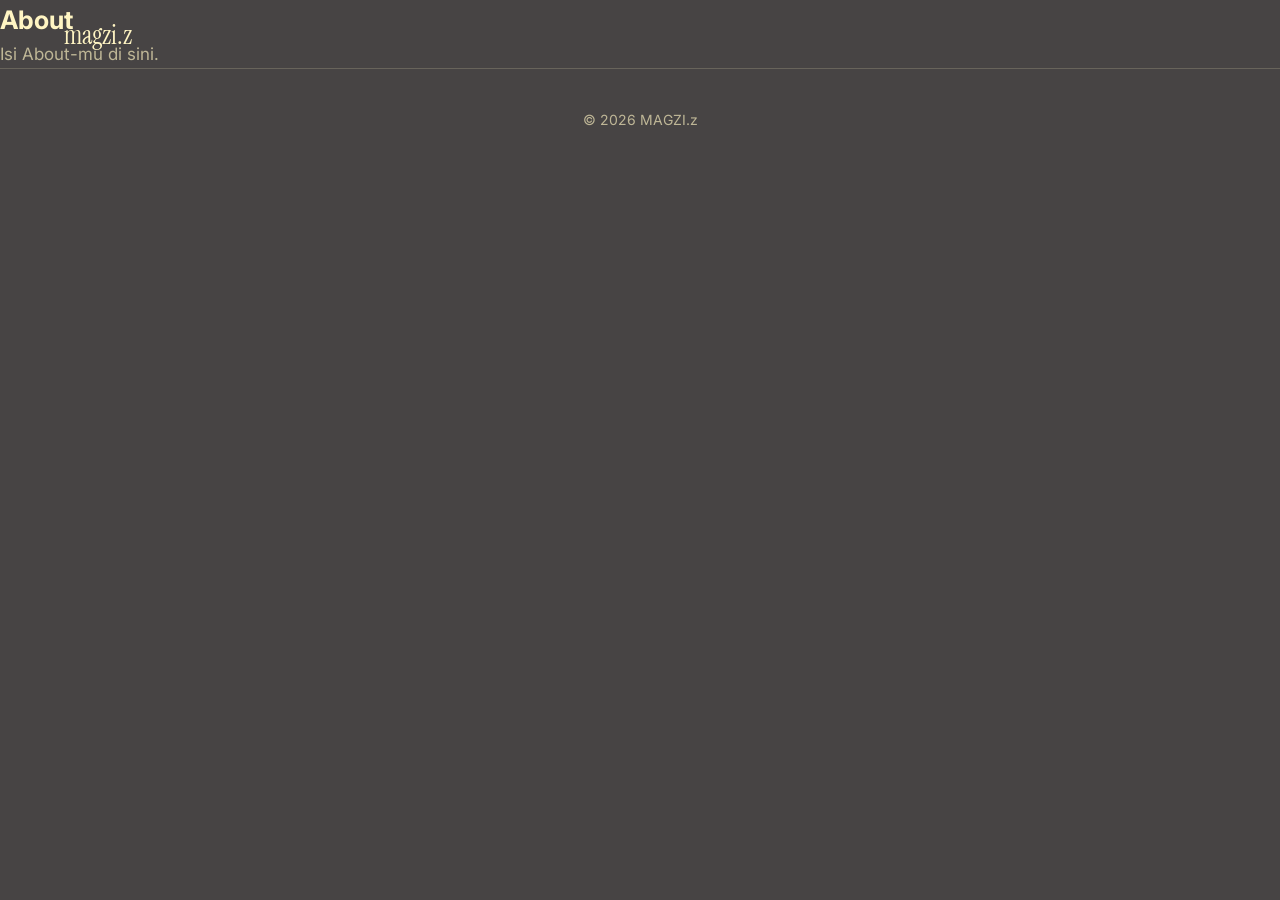
==== about.html @ 70cdfa15 "Create about.html" ====
<!DOCTYPE html>
<html lang="en">
<head>
  <meta charset="UTF-8">
  <meta name="viewport" content="width=device-width, initial-scale=1.0">
  <title>About | magzi.z</title>

  <link rel="preconnect" href="https://fonts.googleapis.com">
  <link rel="preconnect" href="https://fonts.gstatic.com" crossorigin>
  <link href="https://fonts.googleapis.com/css2?family=Instrument+Serif&family=Inter:wght@400;500&display=swap" rel="stylesheet">
  <link rel="stylesheet" href="style.css">
</head>
<body>

  <header class="site-header">
    <button class="logo" id="menu-toggle" aria-expanded="false" aria-controls="site-menu">magzi.z</button>
    <nav class="menu" id="site-menu">
      <a href="index.html">Home</a>
      <a href="about.html">About</a>
      <a href="projects.html">Projects</a>
      <a href="contact.html">Contact</a>
    </nav>
  </header>

  <main class="page">
    <h2>About</h2>
    <p class="about-text">Isi About-mu di sini.</p>
  </main>

  <footer>&copy; 2026 MAGZI.z</footer>

  <script src="script.js"></script>
</body>
</html>
---- style.css ----
:root {
      --bg: #474444;
      --text: #FFF5C3;
      --muted: rgba(255, 245, 195, 0.65);
      --line: rgba(255, 245, 195, 0.18);
      --placeholder: #3b3939;
      --serif: 'Instrument Serif', Georgia, serif;
      --sans: 'Inter', Arial, sans-serif;
    }

    * { box-sizing: border-box; margin: 0; padding: 0; }

    html {
      scroll-behavior: smooth;
      scroll-padding-top: 80px;
    }
    @media (prefers-reduced-motion: reduce) {
      html { scroll-behavior: auto; }
    }

    body {
      background: var(--bg);
      color: var(--text);
      font-family: var(--sans);
      font-size: 17px;
      line-height: 1.6;
    }

    a { color: inherit; }
    a:focus-visible { outline: 2px solid var(--text); outline-offset: 4px; }

    /* ---------- Header (menempel di atas) ---------- */
   .site-header {
  position: fixed;
  top: 0;
  left: 0;
  right: 0;
  z-index: 100;
  padding: 18px 5vw;
  background: none;
  pointer-events: none;
}
.site-header .logo,
.site-header .menu {
  pointer-events: auto;
}
   .logo {
  background: none;
  border: none;
  color: inherit;
  font-family: var(--serif);
  font-size: 26px;
  cursor: pointer;
  padding: 0;
}

.menu {
  position: absolute;
  top: 100%;
  left: 5vw;
  min-width: 200px;
  display: flex;
  flex-direction: column;
  padding: 12px 0;
  background: var(--bg);
  border: 1px solid var(--line);
  border-radius: 4px;
  opacity: 0;
  visibility: hidden;
  transform: translateY(-8px);
  transition: opacity 0.2s ease, transform 0.2s ease, visibility 0.2s;
}
.menu.open {
  opacity: 1;
  visibility: visible;
  transform: translateY(0);
}
.menu a {
  padding: 10px 24px;
  font-family: var(--serif);
  font-size: 24px;
  text-decoration: none;
  opacity: 0.75;
}
.menu a:hover { opacity: 1; }

    /* ---------- Hero layar penuh ---------- */
    .hero {
      position: relative;
      overflow: hidden;
      min-height: 100vh;
      min-height: 100svh;
      display: flex;
      align-items: center;
      padding: 0 5vw;
    }
    .hero-text {
      position: relative;
      z-index: 2;
    }
    .hero h1 {
      font-family: var(--serif);
      font-weight: 400;
      font-size: clamp(52px, 9vw, 128px);
      line-height: 1;
      letter-spacing: 1px;
    }
    .hero p {
      margin-top: 20px;
      max-width: 380px;
      color: var(--muted);
    }

    /* Foto rasio 3:4, memudar ke kiri dan ke bawah */
    .hero-img {
      position: absolute;
      top: 0;
      right: 0;
      bottom: 0;
      height: 100%;
      width: auto;
      max-width: 70%;
      aspect-ratio: 3 / 4;
      object-fit: cover;
      z-index: 1;
      -webkit-mask-image: linear-gradient(to right, transparent 0%, black 50%),
                          linear-gradient(to bottom, black 80%, transparent 100%);
      -webkit-mask-composite: source-in;
      mask-image: linear-gradient(to right, transparent 0%, black 50%),
                  linear-gradient(to bottom, black 80%, transparent 100%);
      mask-composite: intersect;
    }

    /* ---------- Section umum ---------- */
    section.block {
      padding: 100px 5vw;
      border-top: 1px solid var(--line);
    }
    section.block h2 {
      font-family: var(--serif);
      font-weight: 400;
      font-size: clamp(36px, 5vw, 56px);
      line-height: 1.1;
      margin-bottom: 36px;
    }

    /* ---------- About ---------- */
    .about-text {
      max-width: 60ch;
      color: var(--muted);
    }

    /* ---------- Projects: 3 per baris ---------- */
    .grid {
      display: grid;
      grid-template-columns: repeat(3, 1fr);
      gap: 28px;
    }
    .card .thumb {
      display: block;
      width: 100%;
      aspect-ratio: 3 / 4;
      object-fit: cover;
      object-position: center;   /* geser fokus foto di sini, mis. top / 30% 70% */
      background: var(--placeholder);
      border-radius: 4px;
    }
    .card h3 {
      font-family: var(--serif);
      font-weight: 400;
      font-size: 24px;
      margin-top: 14px;
    }
    .card span {
      color: var(--muted);
      font-size: 14px;
    }

    /* ---------- Contact ---------- */
    .contact-link {
      font-family: var(--serif);
      font-size: clamp(26px, 4vw, 44px);
      text-decoration: none;
      border-bottom: 1px solid var(--line);
    }
    .contact-link:hover { border-bottom-color: var(--text); }

    footer {
      padding: 40px 5vw;
      border-top: 1px solid var(--line);
      color: var(--muted);
      font-size: 14px;
      text-align: center;
    }

    /* ---------- Responsif ---------- */
    @media (max-width: 900px) {
      .grid { grid-template-columns: repeat(2, 1fr); }
    }
    @media (max-width: 700px) {
      .site-header nav a { margin-left: 18px; }
      .hero-img {
        width: 100%;
        max-width: 100%;
        aspect-ratio: auto;
        opacity: 0.3;
      }
      section.block { padding: 72px 5vw; }
    }
    @media (max-width: 600px) {
      .grid { grid-template-columns: 1fr; }
    }
    @media (prefers-reduced-motion: reduce) {
  .menu { transition: none; }
}
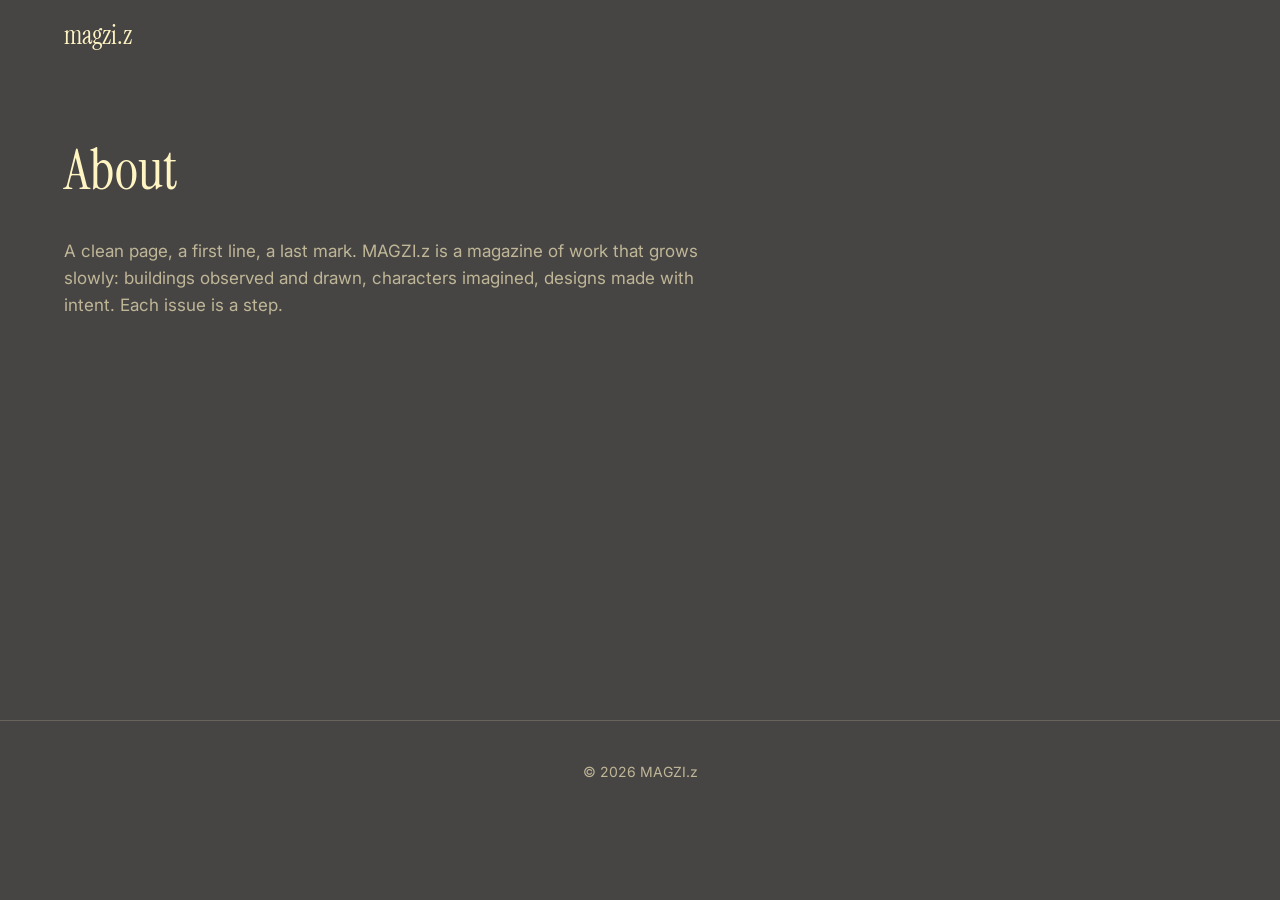
==== commit 33e53702: "Update About section content in about.html" ====
--- a/about.html
+++ b/about.html
@@ -24,7 +24,7 @@
 
   <main class="page">
     <h2>About</h2>
-    <p class="about-text">Isi About-mu di sini.</p>
+    <p class="about-text">A clean page, a first line, a last mark. MAGZI.z is a magazine of work that grows slowly: buildings observed and drawn, characters imagined, designs made with intent. Each issue is a step.</p>
   </main>
 
   <footer>&copy; 2026 MAGZI.z</footer>
--- a/style.css
+++ b/style.css
@@ -213,3 +213,14 @@
     @media (prefers-reduced-motion: reduce) {
   .menu { transition: none; }
 }
+.page {
+  padding: 140px 5vw 100px;
+  min-height: 80vh;
+}
+.page h2 {
+  font-family: var(--serif);
+  font-weight: 400;
+  font-size: clamp(36px, 5vw, 56px);
+  line-height: 1.1;
+  margin-bottom: 36px;
+}
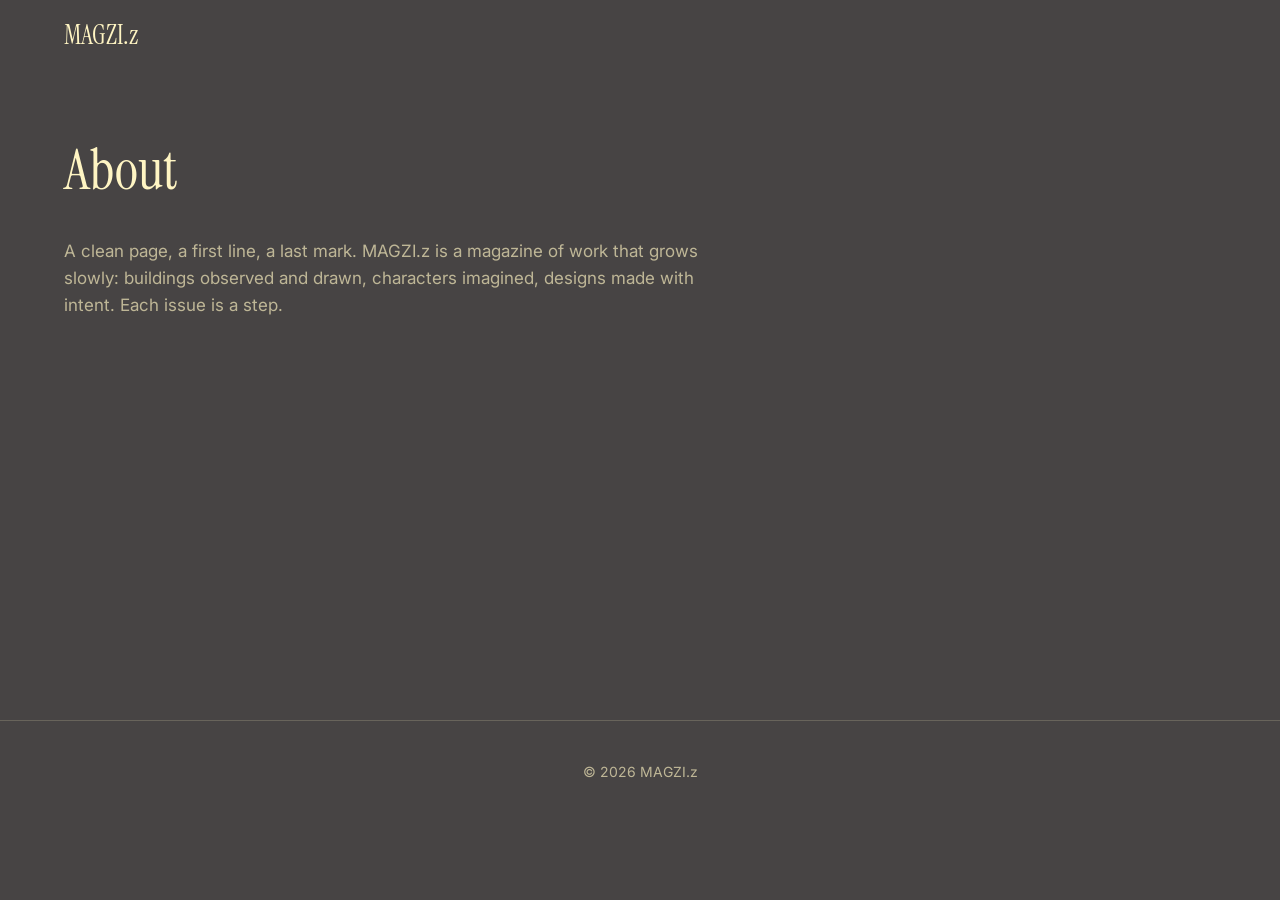
==== commit fb8c4ce6: "Update title and logo text to 'MAGZI.z'" ====
--- a/about.html
+++ b/about.html
@@ -3,7 +3,7 @@
 <head>
   <meta charset="UTF-8">
   <meta name="viewport" content="width=device-width, initial-scale=1.0">
-  <title>About | magzi.z</title>
+  <title>About | MAGZI.z</title>
 
   <link rel="preconnect" href="https://fonts.googleapis.com">
   <link rel="preconnect" href="https://fonts.gstatic.com" crossorigin>
@@ -13,7 +13,7 @@
 <body>
 
   <header class="site-header">
-    <button class="logo" id="menu-toggle" aria-expanded="false" aria-controls="site-menu">magzi.z</button>
+    <button class="logo" id="menu-toggle" aria-expanded="false" aria-controls="site-menu">MAGZI.z</button>
     <nav class="menu" id="site-menu">
       <a href="index.html">Home</a>
       <a href="about.html">About</a>
--- a/style.css
+++ b/style.css
@@ -152,29 +152,40 @@
 
     /* ---------- Projects: 3 per baris ---------- */
     .grid {
-      display: grid;
-      grid-template-columns: repeat(3, 1fr);
-      gap: 28px;
-    }
-    .card .thumb {
-      display: block;
-      width: 100%;
-      aspect-ratio: 3 / 4;
-      object-fit: cover;
-      object-position: center;   /* geser fokus foto di sini, mis. top / 30% 70% */
-      background: var(--placeholder);
-      border-radius: 4px;
-    }
-    .card h3 {
-      font-family: var(--serif);
-      font-weight: 400;
-      font-size: 24px;
-      margin-top: 14px;
-    }
-    .card span {
-      color: var(--muted);
-      font-size: 14px;
-    }
+  display: grid;
+  grid-template-columns: repeat(3, 1fr);
+  gap: 28px;
+}
+
+.card .thumb {
+  display: block;
+  width: 100%;
+  aspect-ratio: 3 / 4;
+  object-fit: cover;
+  object-position: center;
+  background: var(--placeholder);
+  border-radius: 4px;
+}
+
+.card h3 {
+  font-family: var(--serif);
+  font-weight: 400;
+  font-size: 24px;
+  margin-top: 14px;
+}
+
+.card span {
+  color: var(--muted);
+  font-size: 14px;
+}
+
+@media (max-width: 900px) {
+  .grid { grid-template-columns: repeat(2, 1fr); }
+}
+
+@media (max-width: 600px) {
+  .grid { grid-template-columns: 1fr; }
+}
 
     /* ---------- Contact ---------- */
     .contact-link {
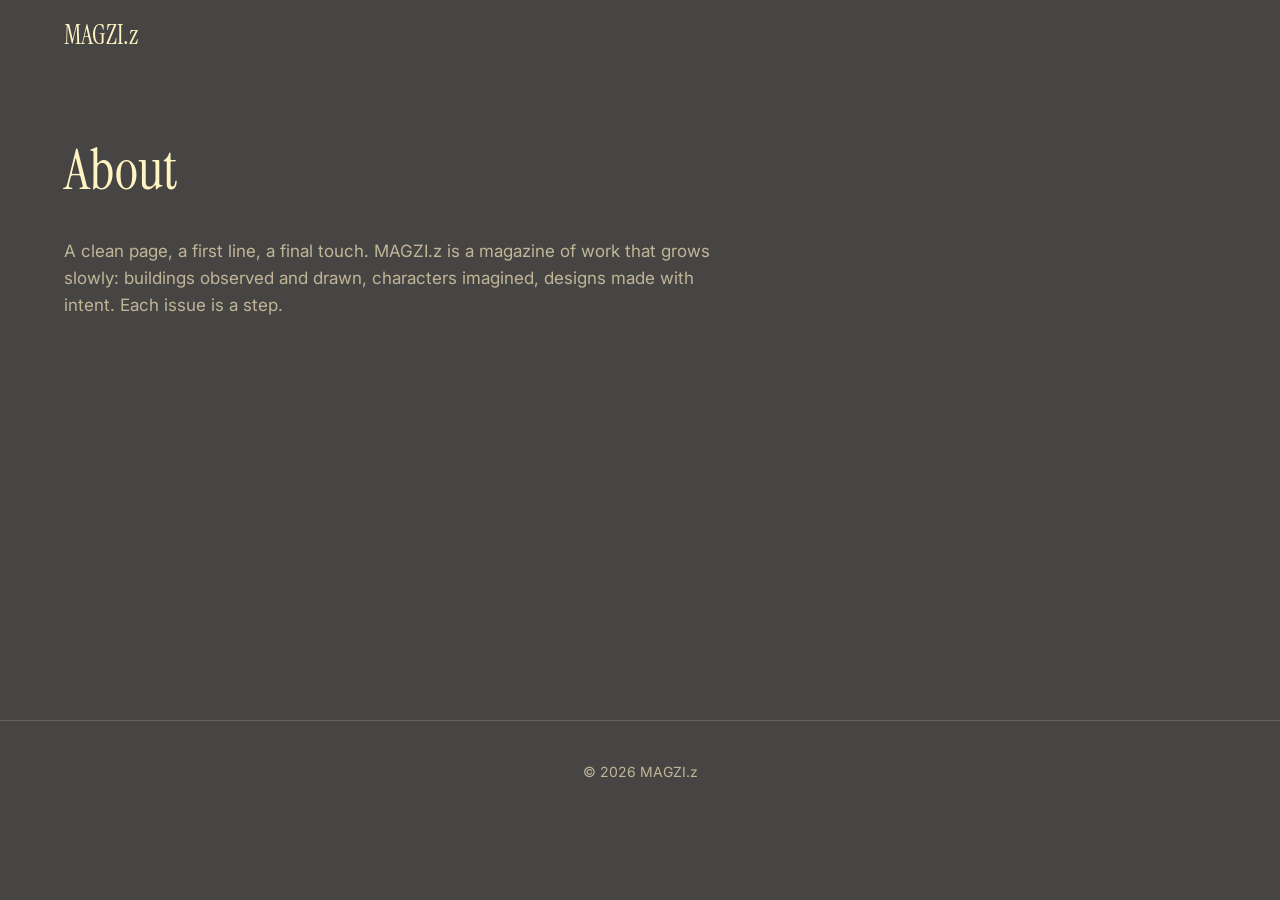
==== commit 00c4801d: "Update text in about.html for clarity" ====
--- a/about.html
+++ b/about.html
@@ -24,7 +24,7 @@
 
   <main class="page">
     <h2>About</h2>
-    <p class="about-text">A clean page, a first line, a last mark. MAGZI.z is a magazine of work that grows slowly: buildings observed and drawn, characters imagined, designs made with intent. Each issue is a step.</p>
+    <p class="about-text">A clean page, a first line, a final touch. MAGZI.z is a magazine of work that grows slowly: buildings observed and drawn, characters imagined, designs made with intent. Each issue is a step.</p>
   </main>
 
   <footer>&copy; 2026 MAGZI.z</footer>
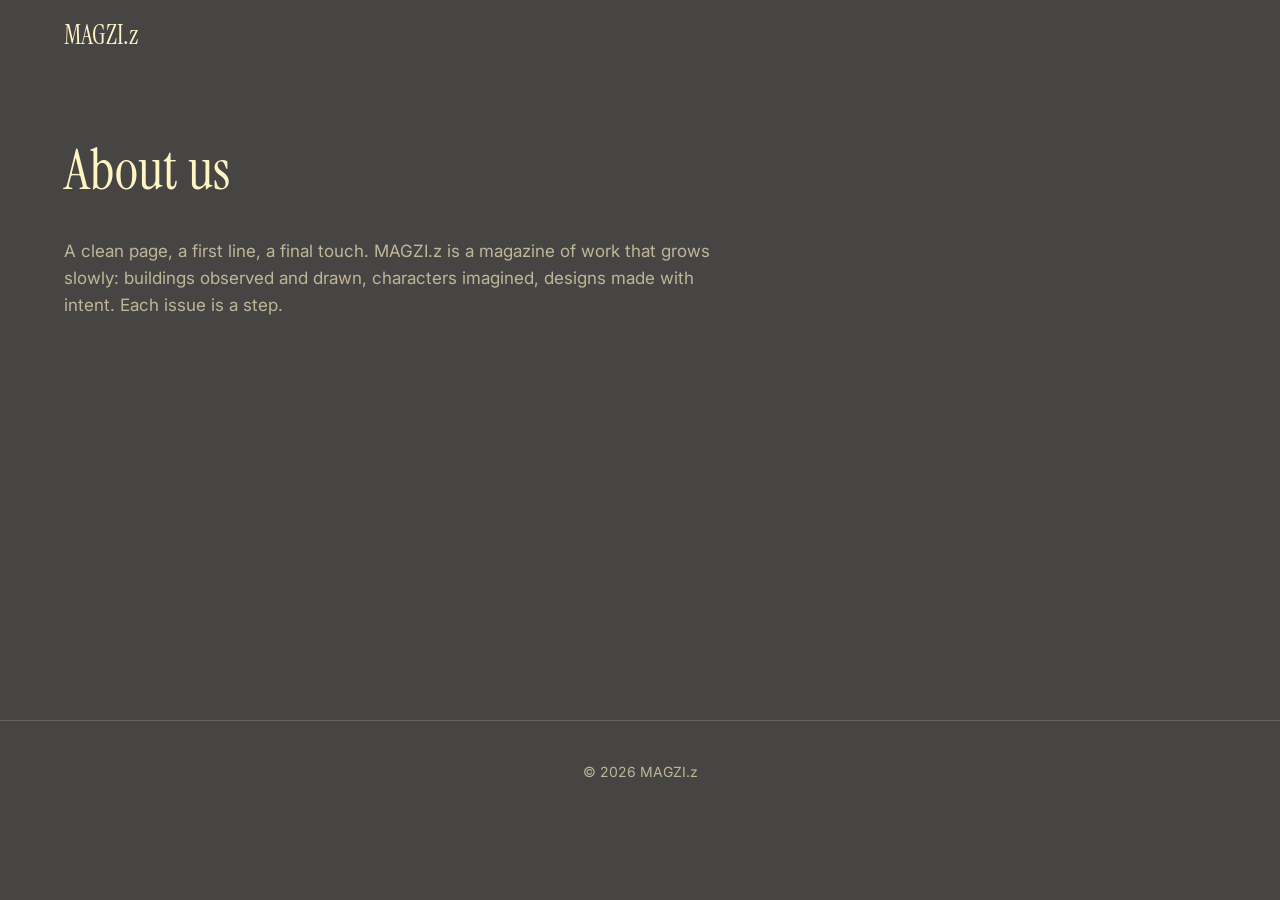
==== commit f55bd3c8: "Update navigation links and section titles in about.html" ====
--- a/about.html
+++ b/about.html
@@ -15,15 +15,15 @@
   <header class="site-header">
     <button class="logo" id="menu-toggle" aria-expanded="false" aria-controls="site-menu">MAGZI.z</button>
     <nav class="menu" id="site-menu">
-      <a href="index.html">Home</a>
-      <a href="about.html">About</a>
-      <a href="projects.html">Projects</a>
-      <a href="contact.html">Contact</a>
+      <a href="home">Home</a>
+      <a href="about us">About</a>
+      <a href="projects">Projects</a>
+      <a href="contact">Contact</a>
     </nav>
   </header>
 
   <main class="page">
-    <h2>About</h2>
+    <h2>About us</h2>
     <p class="about-text">A clean page, a first line, a final touch. MAGZI.z is a magazine of work that grows slowly: buildings observed and drawn, characters imagined, designs made with intent. Each issue is a step.</p>
   </main>
 
